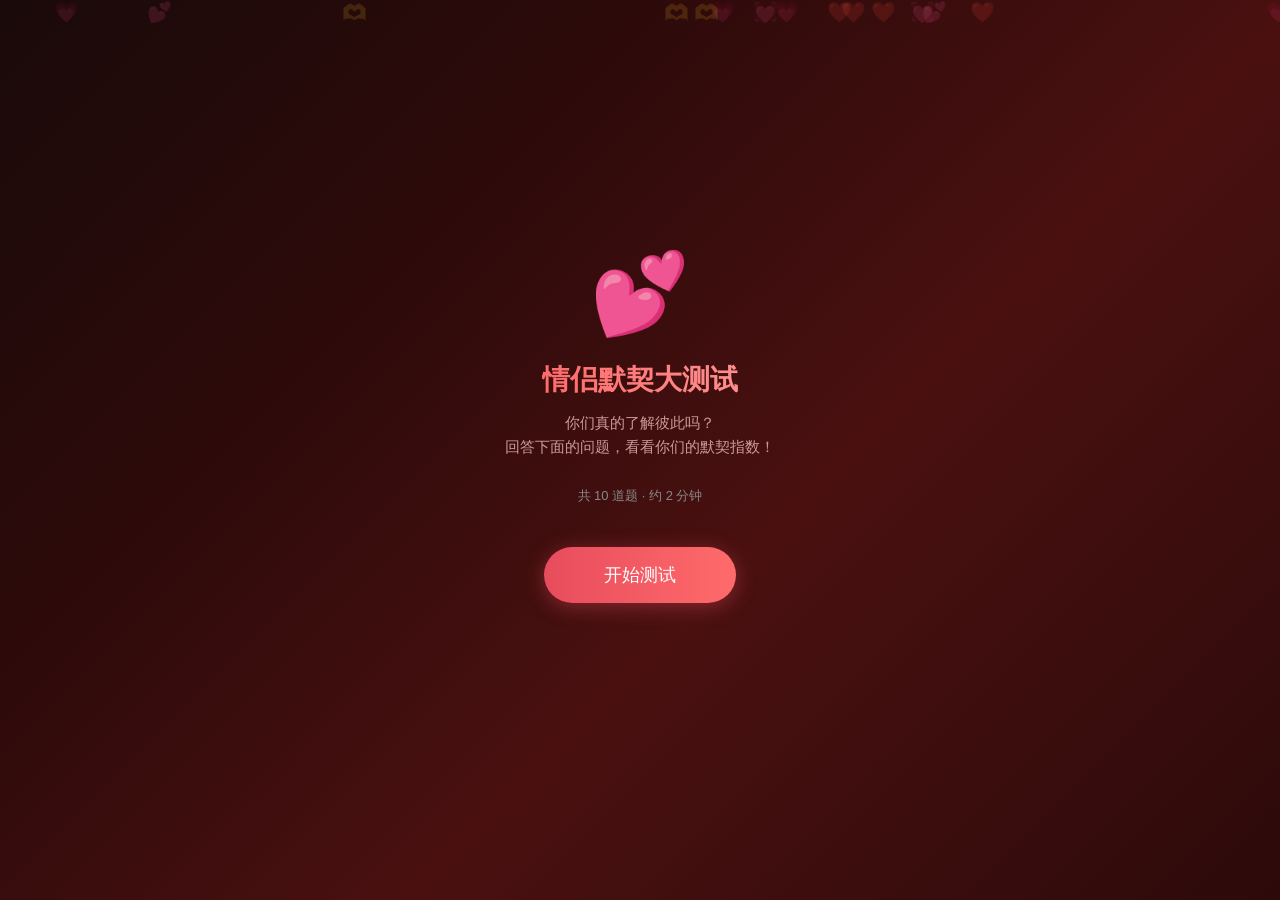
==== 情侣默契测试.html @ cc909d75 "Add files via upload" ====
<!DOCTYPE html>
<html lang="zh-CN">
<head>
<meta charset="UTF-8">
<meta name="viewport" content="width=device-width, initial-scale=1.0, maximum-scale=1.0, user-scalable=no">
<title>情侣默契大测试</title>
<style>
  * { margin: 0; padding: 0; box-sizing: border-box; }
  body {
    background: linear-gradient(135deg, #1a0a0a 0%, #2d0a0a 30%, #4a1010 60%, #2d0a0a 100%);
    min-height: 100vh;
    font-family: -apple-system, BlinkMacSystemFont, "Segoe UI", "PingFang SC", "Hiragino Sans GB", "Microsoft YaHei", sans-serif;
    color: #fff;
    overflow-x: hidden;
  }
  .container { max-width: 520px; margin: 0 auto; padding: 20px 16px 40px; }

  /* === 欢迎页 === */
  .welcome {
    display: flex;
    flex-direction: column;
    align-items: center;
    justify-content: center;
    min-height: 90vh;
    text-align: center;
  }
  .heart-emoji { font-size: 80px; animation: heartbeat 1.2s ease-in-out infinite; margin-bottom: 20px; }
  @keyframes heartbeat {
    0%, 100% { transform: scale(1); }
    15% { transform: scale(1.15); }
    30% { transform: scale(1); }
    45% { transform: scale(1.1); }
  }
  .welcome h1 { font-size: 28px; margin-bottom: 12px; background: linear-gradient(90deg, #ff6b6b, #ff8e8e); -webkit-background-clip: text; -webkit-text-fill-color: transparent; }
  .welcome p { font-size: 15px; color: #cc9999; margin-bottom: 40px; line-height: 1.6; }
  .btn-start {
    background: linear-gradient(90deg, #e74c5c, #ff6b6b);
    border: none; border-radius: 50px; padding: 16px 60px;
    font-size: 18px; color: #fff; cursor: pointer;
    box-shadow: 0 4px 20px rgba(231, 76, 92, 0.4);
    transition: transform 0.2s, box-shadow 0.2s;
  }
  .btn-start:active { transform: scale(0.96); }

  /* === 答题页 === */
  .quiz { display: none; }
  .progress-bar {
    width: 100%; height: 6px; background: rgba(255,255,255,0.1);
    border-radius: 3px; margin-bottom: 30px; overflow: hidden;
  }
  .progress-fill {
    height: 100%; background: linear-gradient(90deg, #e74c5c, #ff6b6b);
    border-radius: 3px; transition: width 0.4s ease;
  }
  .question-num { font-size: 13px; color: #999; margin-bottom: 8px; }
  .question-text {
    font-size: 20px; font-weight: 600; line-height: 1.5;
    margin-bottom: 30px; color: #fff;
  }
  .options { display: flex; flex-direction: column; gap: 12px; }
  .option-btn {
    background: rgba(255,255,255,0.08);
    border: 1.5px solid rgba(255,255,255,0.15);
    border-radius: 14px; padding: 16px 20px;
    font-size: 16px; color: #eee; cursor: pointer;
    text-align: left; transition: all 0.25s;
    line-height: 1.5;
  }
  .option-btn:active { transform: scale(0.98); }
  .option-btn.selected {
    background: rgba(231, 76, 92, 0.3);
    border-color: #e74c5c;
    color: #ff8e8e;
  }

  /* === 结果页 === */
  .result { display: none; text-align: center; padding-top: 40px; }
  .heart-container {
    position: relative; width: 220px; height: 220px;
    margin: 0 auto 30px;
  }
  .heart-svg { width: 220px; height: 220px; }
  .heart-bg { fill: #2a0a0a; }
  .heart-fill { fill: url(#heartGrad); transition: all 1s ease; }
  .score-text {
    position: absolute; top: 50%; left: 50%;
    transform: translate(-50%, -50%);
    font-size: 52px; font-weight: 800; color: #fff;
    text-shadow: 0 2px 10px rgba(0,0,0,0.5);
  }
  .score-label { font-size: 15px; color: #cc9999; margin-bottom: 8px; }
  .result-title { font-size: 24px; font-weight: 700; margin-bottom: 12px; }
  .result-desc { font-size: 15px; color: #cc9999; line-height: 1.7; margin-bottom: 30px; padding: 0 10px; }
  .btn-restart {
    background: rgba(255,255,255,0.1);
    border: 1.5px solid rgba(255,255,255,0.2);
    border-radius: 50px; padding: 12px 40px;
    font-size: 16px; color: #fff; cursor: pointer;
    transition: all 0.2s;
  }
  .btn-restart:active { transform: scale(0.96); }

  /* 过渡动画 */
  .fade { animation: fadeIn 0.4s ease; }
  @keyframes fadeIn { from { opacity: 0; transform: translateY(10px); } to { opacity: 1; transform: translateY(0); } }

  /* 浮动爱心背景 */
  .floating-hearts { position: fixed; top: 0; left: 0; width: 100%; height: 100%; pointer-events: none; z-index: 0; overflow: hidden; }
  .float-heart { position: absolute; font-size: 20px; opacity: 0.15; animation: floatUp 8s linear infinite; }
  @keyframes floatUp {
    0% { transform: translateY(100vh) rotate(0deg); opacity: 0; }
    10% { opacity: 0.15; }
    90% { opacity: 0.15; }
    100% { transform: translateY(-10vh) rotate(360deg); opacity: 0; }
  }
</style>
</head>
<body>

<div class="floating-hearts" id="floatHearts"></div>

<div class="container">

  <!-- 欢迎页 -->
  <div class="welcome" id="welcomePage">
    <div class="heart-emoji">💕</div>
    <h1>情侣默契大测试</h1>
    <p>你们真的了解彼此吗？<br>回答下面的问题，看看你们的默契指数！<br><br><span style="font-size:13px;color:#888;">共 10 道题 · 约 2 分钟</span></p>
    <button class="btn-start" onclick="startQuiz()">开始测试</button>
  </div>

  <!-- 答题页 -->
  <div class="quiz" id="quizPage">
    <div class="progress-bar"><div class="progress-fill" id="progressFill"></div></div>
    <div class="question-num" id="questionNum"></div>
    <div class="question-text" id="questionText"></div>
    <div class="options" id="optionsBox"></div>
  </div>

  <!-- 结果页 -->
  <div class="result" id="resultPage">
    <div class="heart-container">
      <svg class="heart-svg" viewBox="0 0 100 90">
        <defs>
          <linearGradient id="heartGrad" x1="0%" y1="0%" x2="100%" y2="100%">
            <stop offset="0%" style="stop-color:#ff4d6d"/>
            <stop offset="100%" style="stop-color:#ff8e8e"/>
          </linearGradient>
        </defs>
        <path class="heart-bg" d="M50,88 C20,60 5,40 5,25 C5,10 20,0 35,0 C43,0 50,7 50,7 C50,7 57,0 65,0 C80,0 95,10 95,25 C95,40 80,60 50,88 Z"/>
        <path class="heart-fill" id="heartFill" d="M50,88 C20,60 5,40 5,25 C5,10 20,0 35,0 C43,0 50,7 50,7 C50,7 57,0 65,0 C80,0 95,10 95,25 C95,40 80,60 50,88 Z" clip-path="url(#clip0)"/>
        <clipPath id="clip0"><rect id="clipRect" x="0" y="90" width="100" height="0"/></clipPath>
      </svg>
      <div class="score-text" id="scoreText">0%</div>
    </div>
    <div class="score-label">默契指数</div>
    <div class="result-title" id="resultTitle"></div>
    <div class="result-desc" id="resultDesc"></div>
    <button class="btn-restart" onclick="restart()">再测一次</button>
  </div>

</div>

<script>
// ═══ 题目数据（可自定义修改） ═══
const questions = [
  {
    q: "对方生日是几月几日？",
    options: ["精确到天", "记得月份，不确定日期", "只记得星座", "完全不记得"],
    scores: [100, 60, 30, 0]
  },
  {
    q: "对方最喜欢吃什么菜？",
    options: ["说出来好几道，全中", "大概知道", "只能说出一个", "完全不知道"],
    scores: [100, 60, 30, 0]
  },
  {
    q: "对方的手机解锁密码你知道几位？",
    options: ["全知道", "知道大部分", "只知道前两位", "完全不知道"],
    scores: [100, 60, 30, 0]
  },
  {
    q: "对方生气的时候通常怎么哄？",
    options: ["门儿清，屡试不爽", "大概知道方法", "只会说别生气了", "等他自己好"],
    scores: [100, 70, 40, 0]
  },
  {
    q: "对方小时候的梦想是什么？",
    options: ["知道，还聊过很多次", "听说过大概", "从没听Ta提起过", "完全不关心"],
    scores: [100, 60, 20, 0]
  },
  {
    q: "对方最害怕的东西是什么？",
    options: ["知道得一清二楚", "大概了解", "有点印象", "完全不知道"],
    scores: [100, 60, 30, 0]
  },
  {
    q: "对方的第一段感情经历发生在什么时候？",
    options: ["知道细节，TA都告诉我了", "知道大概时间", "只知道有过", "完全不知道"],
    scores: [100, 60, 30, 0]
  },
  {
    q: "对方的朋友圈里，最常出现的异性朋友是谁？",
    options: ["知道是谁，也认识", "知道有这个人", "从来没注意过", "不知道，也不想知道"],
    scores: [100, 60, 20, 0]
  },
  {
    q: "对方最近最想做的事是什么？",
    options: ["知道，还计划过一起完成", "大概知道", "听说过一点", "完全不知道"],
    scores: [100, 60, 30, 0]
  },
  {
    q: "你认为对方为你做过最感动的一件事是？",
    options: ["能说出好几件具体的事", "能说出一件", "大概有印象但说不清", "想不起来"],
    scores: [100, 60, 30, 0]
  }
];

// ═══ 状态 ═══
let current = 0;
let totalScore = 0;
let answers = [];

// ═══ 浮动爱心背景 ═══
function createFloatingHearts() {
  const container = document.getElementById('floatHearts');
  const symbols = ['❤️', '💕', '💗', '💓', '🫶'];
  for (let i = 0; i < 15; i++) {
    const span = document.createElement('span');
    span.className = 'float-heart';
    span.textContent = symbols[Math.floor(Math.random() * symbols.length)];
    span.style.left = Math.random() * 100 + '%';
    span.style.animationDelay = Math.random() * 8 + 's';
    span.style.animationDuration = (6 + Math.random() * 6) + 's';
    container.appendChild(span);
  }
}

// ═══ 开始答题 ═══
function startQuiz() {
  current = 0;
  totalScore = 0;
  answers = [];
  document.getElementById('welcomePage').style.display = 'none';
  document.getElementById('resultPage').style.display = 'none';
  document.getElementById('quizPage').style.display = 'block';
  showQuestion();
}

// ═══ 显示题目 ═══
function showQuestion() {
  const q = questions[current];
  document.getElementById('questionNum').textContent = `第 ${current + 1} / ${questions.length} 题`;
  document.getElementById('questionText').textContent = q.q;
  document.getElementById('progressFill').style.width = ((current) / questions.length * 100) + '%';

  const box = document.getElementById('optionsBox');
  box.innerHTML = '';
  q.options.forEach((opt, i) => {
    const btn = document.createElement('button');
    btn.className = 'option-btn fade';
    btn.textContent = opt;
    btn.onclick = () => selectOption(i, btn);
    box.appendChild(btn);
  });
}

// ═══ 选择答案 ═══
function selectOption(index, btn) {
  // 标记选中
  const allBtns = document.querySelectorAll('.option-btn');
  allBtns.forEach(b => b.classList.remove('selected'));
  btn.classList.add('selected');

  // 记录分数
  totalScore += questions[current].scores[index];
  answers.push(index);

  // 延迟跳下一题
  setTimeout(() => {
    current++;
    if (current < questions.length) {
      showQuestion();
    } else {
      showResult();
    }
  }, 350);
}

// ═══ 显示结果 ═══
function showResult() {
  document.getElementById('quizPage').style.display = 'none';
  document.getElementById('resultPage').style.display = 'block';

  const percent = Math.round(totalScore / questions.length);
  document.getElementById('progressFill').style.width = '100%';

  // 爱心填充动画
  const clipRect = document.getElementById('clipRect');
  const scoreText = document.getElementById('scoreText');
  let currentP = 0;
  const targetP = percent;
  const step = targetP / 40;
  const timer = setInterval(() => {
    currentP += step;
    if (currentP >= targetP) { currentP = targetP; clearInterval(timer); }
    clipRect.setAttribute('height', (currentP / 100 * 90).toFixed(2));
    clipRect.setAttribute('y', (90 - currentP / 100 * 90).toFixed(2));
    scoreText.textContent = Math.round(currentP) + '%';
  }, 30);

  // 评语
  let title, desc;
  if (percent >= 90) {
    title = "💘 灵魂伴侣，默契满分！"; desc = "天呐！你们简直是彼此肚子里的蛔虫！不是天生一对，哪能这么懂对方？祝你们永远这么甜！";
  } else if (percent >= 70) {
    title = "💗 非常默契，羡煞旁人！"; desc = "你们对彼此的了解已经相当深入了！继续保持这份用心和关注，你们的感情会越来越牢固。";
  } else if (percent >= 50) {
    title = "💛 还过得去，继续加油！"; desc = "你们对彼此有一定的了解，但还有很多值得去探索的惊喜。多聊聊、多关心，默契是可以培养的！";
  } else if (percent >= 30) {
    title = "🧡 基础了解，有待加强"; desc = "看来你们还需要更多时间互相了解哦～多花点心思在对方身上，你会发现不一样的Ta！";
  } else {
    title = "💔 路人甲乙，真的熟吗？"; desc = "emmm…建议你们放下手机，好好聊聊彼此吧！默契不是天生的，是需要用心经营的。加油！";
  }

  document.getElementById('resultTitle').textContent = title;
  document.getElementById('resultDesc').textContent = desc;
}

// ═══ 重新开始 ═══
function restart() {
  startQuiz();
}

// ═══ 初始化 ═══
createFloatingHearts();
</script>
</body>
</html>
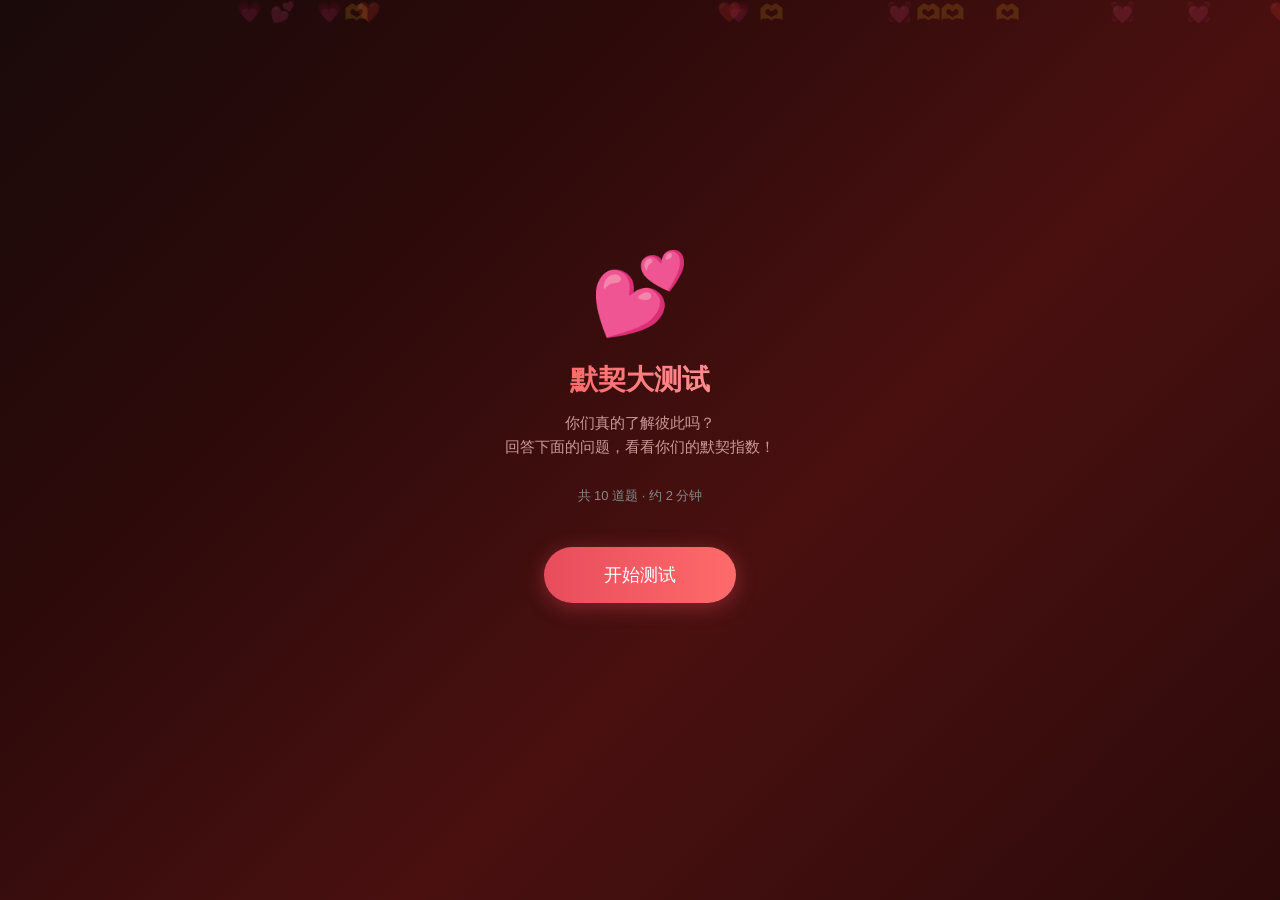
==== commit b1809b7e: "Update title and options in 情侣默契测试.html" ====
--- a/情侣默契测试.html
+++ b/情侣默契测试.html
@@ -3,7 +3,7 @@
 <head>
 <meta charset="UTF-8">
 <meta name="viewport" content="width=device-width, initial-scale=1.0, maximum-scale=1.0, user-scalable=no">
-<title>情侣默契大测试</title>
+<title>默契大测试</title>
 <style>
   * { margin: 0; padding: 0; box-sizing: border-box; }
   body {
@@ -124,7 +124,7 @@
   <!-- 欢迎页 -->
   <div class="welcome" id="welcomePage">
     <div class="heart-emoji">💕</div>
-    <h1>情侣默契大测试</h1>
+    <h1>默契大测试</h1>
     <p>你们真的了解彼此吗？<br>回答下面的问题，看看你们的默契指数！<br><br><span style="font-size:13px;color:#888;">共 10 道题 · 约 2 分钟</span></p>
     <button class="btn-start" onclick="startQuiz()">开始测试</button>
   </div>
@@ -165,13 +165,13 @@
 // ═══ 题目数据（可自定义修改） ═══
 const questions = [
   {
-    q: "对方生日是几月几日？",
-    options: ["精确到天", "记得月份，不确定日期", "只记得星座", "完全不记得"],
-    scores: [100, 60, 30, 0]
+    q: "对方多高？",
+    options: ["一米七五", "一米七", "一米七二", "一米七四"],
+    scores: [30, 0, 60, 100]
   },
   {
     q: "对方最喜欢吃什么菜？",
-    options: ["说出来好几道，全中", "大概知道", "只能说出一个", "完全不知道"],
+    options: ["猪脚", "猪耳朵", "鱼", "完全不知道"],
     scores: [100, 60, 30, 0]
   },
   {
@@ -186,31 +186,31 @@
   },
   {
     q: "对方小时候的梦想是什么？",
-    options: ["知道，还聊过很多次", "听说过大概", "从没听Ta提起过", "完全不关心"],
+    options: ["当将军", "当老师", "当警察", "完全不关心"],
     scores: [100, 60, 20, 0]
   },
   {
     q: "对方最害怕的东西是什么？",
-    options: ["知道得一清二楚", "大概了解", "有点印象", "完全不知道"],
-    scores: [100, 60, 30, 0]
-  },
-  {
-    q: "对方的第一段感情经历发生在什么时候？",
-    options: ["知道细节，TA都告诉我了", "知道大概时间", "只知道有过", "完全不知道"],
-    scores: [100, 60, 30, 0]
-  },
-  {
-    q: "对方的朋友圈里，最常出现的异性朋友是谁？",
-    options: ["知道是谁，也认识", "知道有这个人", "从来没注意过", "不知道，也不想知道"],
-    scores: [100, 60, 20, 0]
+    options: ["狗", "蛇", "虫子", "完全不知道"],
+    scores: [30, 100, 60, 0]
+  },
+  {
+    q: "对方的第一个手机什么时候买的？",
+    options: ["2008", "2010", "2005", "完全不知道"],
+    scores: [100, 60, 30, 0]
+  },
+  {
+    q: "对方的朋友圈里，最常出现的朋友是谁？",
+    options: ["金融", "奶茶", "从来没注意过", "不知道，也不想知道"],
+    scores: [60, 100, 20, 0]
   },
   {
     q: "对方最近最想做的事是什么？",
-    options: ["知道，还计划过一起完成", "大概知道", "听说过一点", "完全不知道"],
-    scores: [100, 60, 30, 0]
-  },
-  {
-    q: "你认为对方为你做过最感动的一件事是？",
+    options: ["挣钱", "吃大餐", "打游戏", "完全不知道"],
+    scores: [100, 60, 30, 0]
+  },
+  {
+    q: "你认为你为对方做过最感动的一件事是？",
     options: ["能说出好几件具体的事", "能说出一件", "大概有印象但说不清", "想不起来"],
     scores: [100, 60, 30, 0]
   }
@@ -312,15 +312,15 @@
   // 评语
   let title, desc;
   if (percent >= 90) {
-    title = "💘 灵魂伴侣，默契满分！"; desc = "天呐！你们简直是彼此肚子里的蛔虫！不是天生一对，哪能这么懂对方？祝你们永远这么甜！";
+    title = "💘 默契满分！"; desc = "天呐！你们简直是彼此肚子里的蛔虫！不是天生一对，哪能这么懂对方？祝你们永远这么甜！";
   } else if (percent >= 70) {
-    title = "💗 非常默契，羡煞旁人！"; desc = "你们对彼此的了解已经相当深入了！继续保持这份用心和关注，你们的感情会越来越牢固。";
+    title = "💗 非常默契！"; desc = "你们对彼此的了解已经相当深入了！继续保持这份用心和关注，你们的感情会越来越牢固。";
   } else if (percent >= 50) {
-    title = "💛 还过得去，继续加油！"; desc = "你们对彼此有一定的了解，但还有很多值得去探索的惊喜。多聊聊、多关心，默契是可以培养的！";
+    title = "💛 还过得去！"; desc = "你们对彼此有一定的了解，但还有很多值得去探索的惊喜。多聊聊、多关心，默契是可以培养的！";
   } else if (percent >= 30) {
-    title = "🧡 基础了解，有待加强"; desc = "看来你们还需要更多时间互相了解哦～多花点心思在对方身上，你会发现不一样的Ta！";
+    title = "🧡 基础了解"; desc = "看来你们还需要更多时间互相了解哦～多花点心思在对方身上，你会发现不一样的Ta！";
   } else {
-    title = "💔 路人甲乙，真的熟吗？"; desc = "emmm…建议你们放下手机，好好聊聊彼此吧！默契不是天生的，是需要用心经营的。加油！";
+    title = "💔 路人甲乙"; desc = "emmm…建议你们放下手机，好好聊聊彼此吧！默契不是天生的，是需要用心经营的。加油！";
   }
 
   document.getElementById('resultTitle').textContent = title;
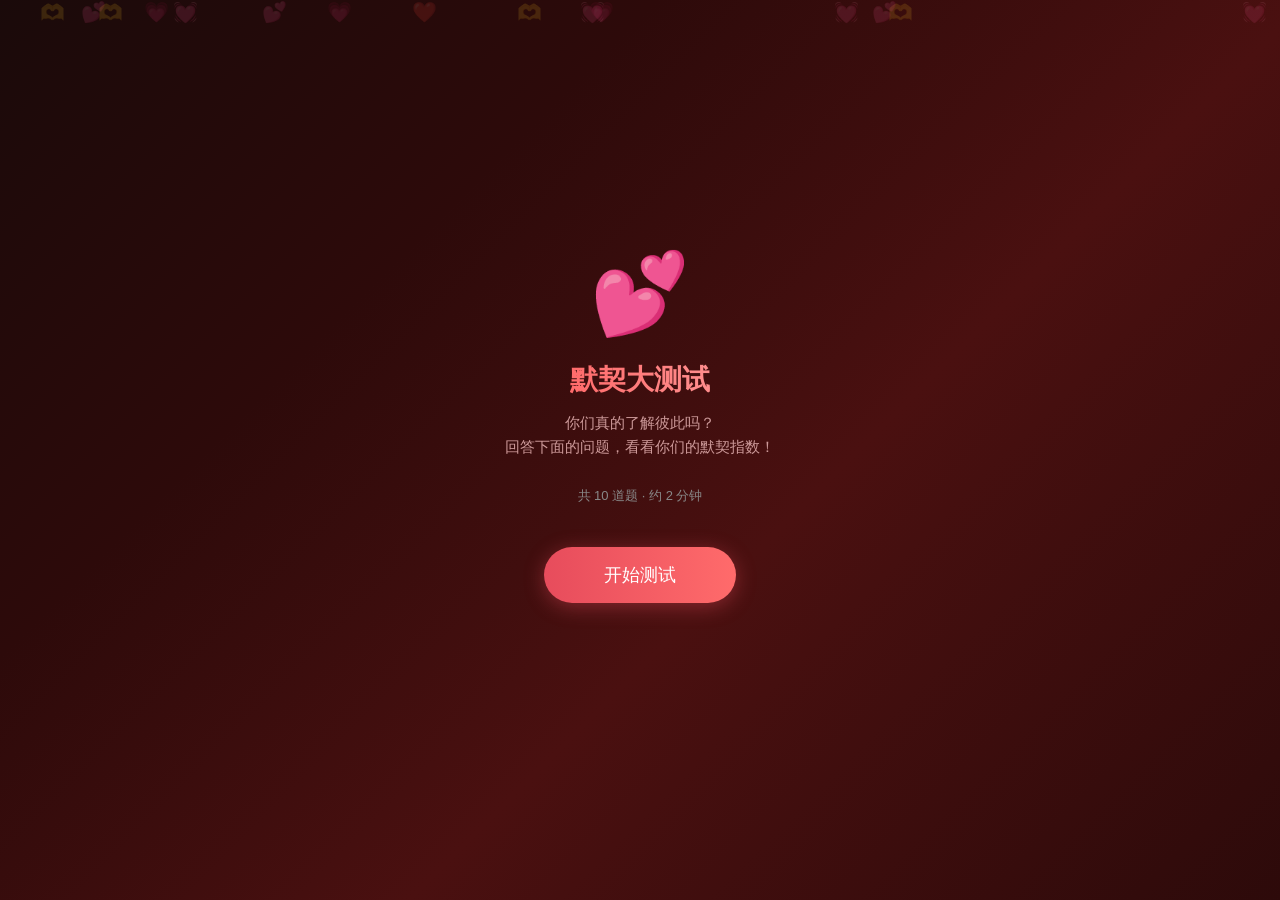
==== commit 4b038596: "Modify questions and options in 情侣默契测试 Updated questions and options in the couple compatibility tes" ====
--- a/情侣默契测试.html
+++ b/情侣默契测试.html
@@ -165,48 +165,48 @@
 // ═══ 题目数据（可自定义修改） ═══
 const questions = [
   {
-    q: "对方多高？",
-    options: ["一米七五", "一米七", "一米七二", "一米七四"],
+    q: "对方最喜欢自己的部位",
+    options: ["腰", "脚", "腿", "脸蛋"],
     scores: [30, 0, 60, 100]
   },
   {
-    q: "对方最喜欢吃什么菜？",
-    options: ["猪脚", "猪耳朵", "鱼", "完全不知道"],
-    scores: [100, 60, 30, 0]
-  },
-  {
-    q: "对方的手机解锁密码你知道几位？",
-    options: ["全知道", "知道大部分", "只知道前两位", "完全不知道"],
-    scores: [100, 60, 30, 0]
-  },
-  {
-    q: "对方生气的时候通常怎么哄？",
-    options: ["门儿清，屡试不爽", "大概知道方法", "只会说别生气了", "等他自己好"],
+    q: "对方现在最想去的城市？",
+    options: ["三亚", "西藏", "西安", "厦门"],
+    scores: [100, 60, 30, 0]
+  },
+  {
+    q: "对方最喜欢的事情是？",
+    options: ["逛街", "看小说", "追剧", "睡觉"],
+    scores: [100, 60, 30, 0]
+  },
+  {
+    q: "对方生气的时候最希望你怎么哄？",
+    options: ["买礼物制造惊喜", "承认错误", "买甜品哄", "只说我错了"],
     scores: [100, 70, 40, 0]
   },
   {
-    q: "对方小时候的梦想是什么？",
-    options: ["当将军", "当老师", "当警察", "完全不关心"],
+    q: "对方最不喜欢你的行为？",
+    options: ["突然反悔不让做某件事", "冷暴力", "骂人", "完全不关心"],
     scores: [100, 60, 20, 0]
   },
   {
     q: "对方最害怕的东西是什么？",
-    options: ["狗", "蛇", "虫子", "完全不知道"],
+    options: ["狗", "鬼", "虫子", "班主任"],
     scores: [30, 100, 60, 0]
   },
   {
     q: "对方的第一个手机什么时候买的？",
-    options: ["2008", "2010", "2005", "完全不知道"],
+    options: ["2011", "2012", "2013", "2016"],
     scores: [100, 60, 30, 0]
   },
   {
     q: "对方的朋友圈里，最常出现的朋友是谁？",
-    options: ["金融", "奶茶", "从来没注意过", "不知道，也不想知道"],
+    options: ["大学朋友", "营销号", "工作同事", "不知道，也不想知道"],
     scores: [60, 100, 20, 0]
   },
   {
     q: "对方最近最想做的事是什么？",
-    options: ["挣钱", "吃大餐", "打游戏", "完全不知道"],
+    options: ["买衣服", "买金镯子", "买玉镯子", "完全不知道"],
     scores: [100, 60, 30, 0]
   },
   {
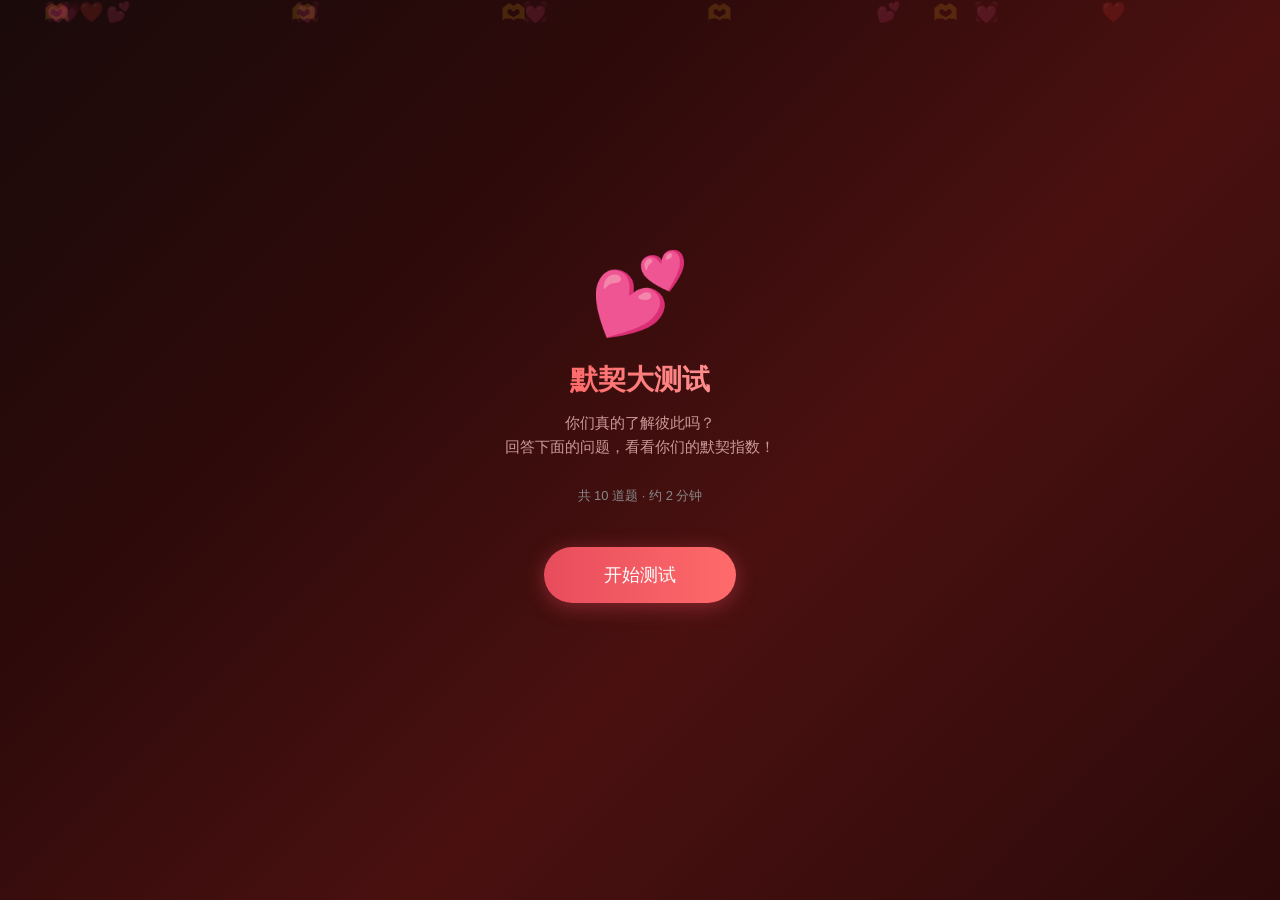
==== commit a0aa61e9: "Update questions and options in 情侣默契测试.html" ====
--- a/情侣默契测试.html
+++ b/情侣默契测试.html
@@ -165,48 +165,48 @@
 // ═══ 题目数据（可自定义修改） ═══
 const questions = [
   {
-    q: "对方最喜欢自己的部位",
-    options: ["腰", "脚", "腿", "脸蛋"],
+    q: "对方最希望你做什么？",
+    options: ["玩耍", "不讲道理", "边玩耍边学习", "先学习好再玩耍"],
     scores: [30, 0, 60, 100]
   },
   {
     q: "对方现在最想去的城市？",
-    options: ["三亚", "西藏", "西安", "厦门"],
+    options: ["北京", "西藏", "西安", "外国"],
     scores: [100, 60, 30, 0]
   },
   {
     q: "对方最喜欢的事情是？",
-    options: ["逛街", "看小说", "追剧", "睡觉"],
+    options: ["学习", "看电视", "看手机", "睡觉"],
     scores: [100, 60, 30, 0]
   },
   {
     q: "对方生气的时候最希望你怎么哄？",
-    options: ["买礼物制造惊喜", "承认错误", "买甜品哄", "只说我错了"],
+    options: ["承认错误并改正错误", "承认错误", "道歉", "不哄"],
     scores: [100, 70, 40, 0]
   },
   {
     q: "对方最不喜欢你的行为？",
-    options: ["突然反悔不让做某件事", "冷暴力", "骂人", "完全不关心"],
+    options: ["不讲道理", "吃饭慢", "学习慢", "不知道"],
     scores: [100, 60, 20, 0]
   },
   {
     q: "对方最害怕的东西是什么？",
-    options: ["狗", "鬼", "虫子", "班主任"],
+    options: ["狗", "蛇", "虫子", "班主任"],
     scores: [30, 100, 60, 0]
   },
   {
-    q: "对方的第一个手机什么时候买的？",
-    options: ["2011", "2012", "2013", "2016"],
-    scores: [100, 60, 30, 0]
-  },
-  {
-    q: "对方的朋友圈里，最常出现的朋友是谁？",
-    options: ["大学朋友", "营销号", "工作同事", "不知道，也不想知道"],
+    q: "对方的生日是哪天？",
+    options: ["01.18", "02.21", "03.15", "不知道"],
+    scores: [100, 60, 30, 0]
+  },
+  {
+    q: "对方希望你在他生日时送什么礼物？",
+    options: ["衣服", "钱", "拥抱", "请他吃饭"],
     scores: [60, 100, 20, 0]
   },
   {
     q: "对方最近最想做的事是什么？",
-    options: ["买衣服", "买金镯子", "买玉镯子", "完全不知道"],
+    options: ["买衣服", "买手机", "买电脑", "完全不知道"],
     scores: [100, 60, 30, 0]
   },
   {
